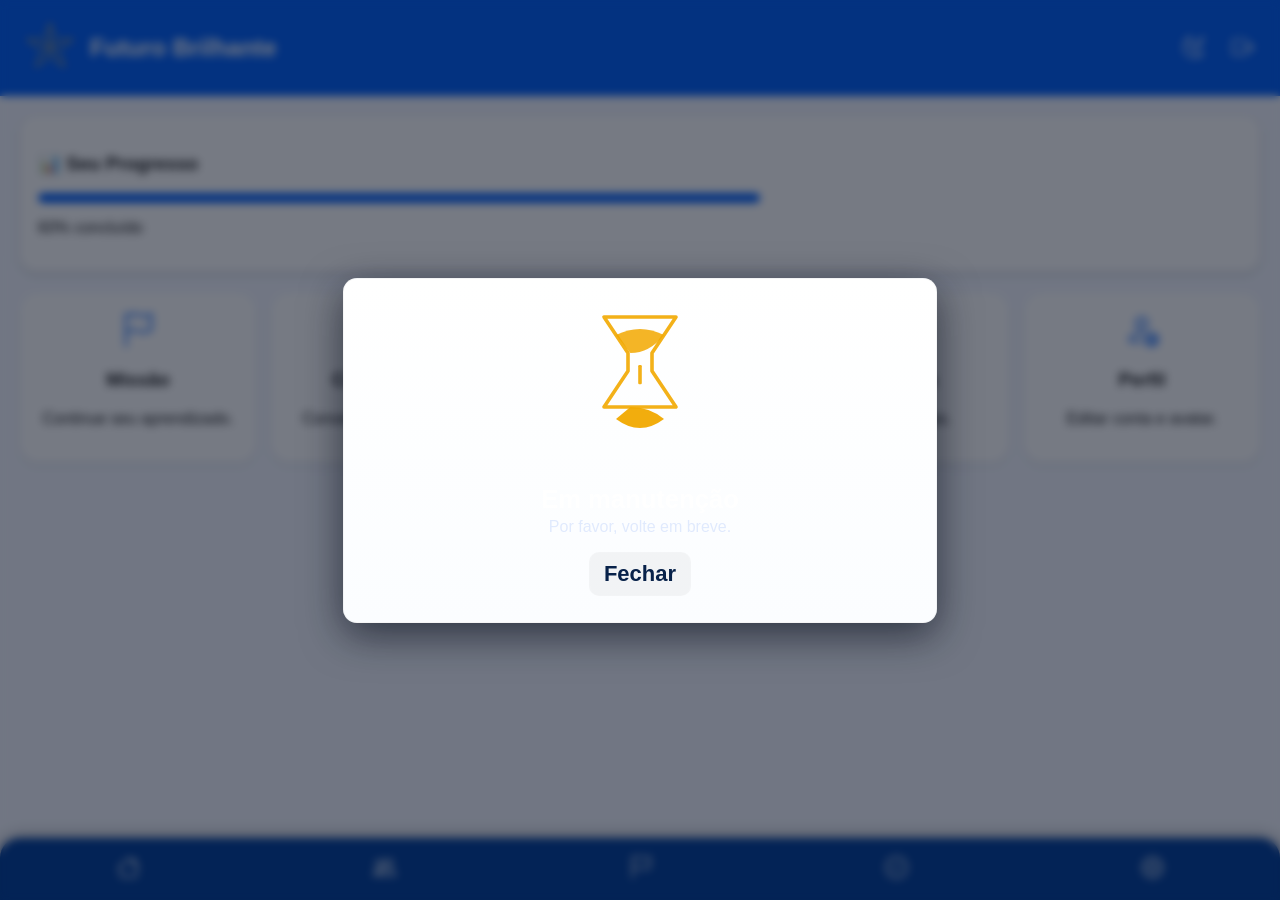
==== pagina.html @ 549ec57b "update teste" ====
<!DOCTYPE html>
<html lang="pt-BR">

<head>
    <meta charset="UTF-8">
    <meta name="viewport" content="width=device-width, initial-scale=1.0">
    <title>Futuro Brilhante </title>
    <link rel="stylesheet" href="pagina.css">
    <link rel="stylesheet" href="https://cdn.jsdelivr.net/npm/bootstrap-icons@1.11.1/font/bootstrap-icons.css">
</head>

<body>

    <header>
        <div class="logo-area">
            <a href="index.html" class="navbar-brand logo-link" id="logo-link">
                <img src="img/logo.png" width="60" alt="" class="d-inline-block align-top"> 
            </a>
            <h2>Futuro Brilhante</h2>
        </div>

        <div class="actions">
            <button id="darkToggle"><i class="bi bi-moon-stars"></i></button>
            <button id="exit"><i class="bi bi-box-arrow-right"></i></button>
        </div>
    </header>

    <div class="container">

        <!-- PROGRESSO -->
        <div class="progresso-box">
            <h3>📊 Seu Progresso</h3>
            <div class="barra">
                <div class="barra-progresso" id="progresso"></div>
            </div>
            <p id="textoProgresso">60% concluído</p>
        </div>

        <!-- CARDS -->
        <div class="grid">
            <div class="card"><i class="bi bi-flag"></i>
                <h3>Missão</h3>
                <p>Continue seu aprendizado.</p>
            </div>
            <div class="card"><i class="bi bi-people"></i>
                <h3>Comunidade</h3>
                <p>Converse e compartilhe.</p>
            </div>
            <div class="card"><i class="bi bi-patch-check"></i>
                <h3>Certificados</h3>
                <p>Veja suas conquistas.</p>
            </div>
            <div class="card"><i class="bi bi-book"></i>
                <h3>Biblioteca</h3>
                <p>Recursos extras.</p>
            </div>
            <div class="card"><i class="bi bi-person-gear"></i>
                <h3>Perfil</h3>
                <p>Editar conta e avatar.</p>
            </div>
        </div>
    </div>

    <!-- MENU MOBILE -->
    <div class="menu">
        <i class="bi bi-house"></i>
        <i class="bi bi-people"></i>
        <i class="bi bi-flag"></i>
        <i class="bi bi-patch-check"></i>
        <i class="bi bi-gear"></i>
    </div>

    <!-- ======= Componente: Manutenção (ampulheta girando) ======= -->
<section id="maintenance" class="maintenance-hidden">
  <div class="maintenance-backdrop" role="dialog" aria-modal="true" aria-label="Em manutenção">
    <div class="maintenance-card">
      <!-- SVG ampulheta animada -->
      <div class="hourglass-wrap" aria-hidden="true">
        <svg class="hourglass" viewBox="0 0 100 140" width="120" height="168" xmlns="http://www.w3.org/2000/svg">
          <!-- superior -->
          <path class="glass" d="M20 10 H80 L60 40 L60 55 L80 85 H20 L40 55 L40 40 Z" fill="none" stroke="currentColor" stroke-width="3" stroke-linejoin="round"/>
          <!-- areia superior -->
          <path class="sand-top" d="M30 25 Q50 15 70 25 Q58 40 42 40 Z" fill="currentColor" opacity="0.85"/>
          <!-- areia fundo (acumulada) -->
          <path class="sand-bottom" d="M30 95 Q50 110 70 95 Q58 85 42 85 Z" fill="currentColor" opacity="0.95"/>
          <!-- fio (areia caindo) -->
          <rect class="sand-fall" x="48.5" y="50" width="3" height="16" rx="1" fill="currentColor" />
        </svg>
      </div>

      <h2 class="maintenance-title">Em manutenção</h2>
      <p class="maintenance-text">Por favor, volte em breve.</p>

      <button id="maintenance-close" class="maintenance-btn" aria-label="Fechar aviso">Fechar</button>
    </div>
  </div>
</section>
<!-- ======= FIM componente ======= -->


    <script src="pagina.js"></script>
</body>

</html>
---- pagina.css ----
:root {
    --bg:#f4f7ff; --text:#1b1b1b; --card:#fff;
    --primary:#005ff9; --menu:#003e9b;
}

/* Dark Mode */
body.dark {
    --bg:#0d1117; --text:#e6e6e6; 
    --card:#161b22; --primary:#3c74ad; --menu:#0b2446;
}


/* Geral */
body{margin:0;font-family:Poppins,sans-serif;background:var(--bg);color:var(--text);transition:.3s}

/* Header */
header{
    background:var(--primary);color:#fff;padding:14px 20px;
    display:flex;align-items:center;justify-content:space-between;
}

.logo-area{display:flex;align-items:center;gap:10px}

.avatar{
    width:42px;height:42px;border-radius:50%;border:2px solid white;
    object-fit:cover;cursor:pointer;
}

.actions{display:flex;gap:15px}
button{background:none;border:none;color:white;font-size:22px;cursor:pointer}

/* Conteúdo */
.container{padding:20px}

/* Grid */
.grid{
    display:grid;gap:15px;
    grid-template-columns:repeat(auto-fit,minmax(160px,1fr));
}

.card{
    background:var(--card);padding:18px;border-radius:18px;text-align:center;
    box-shadow:0 4px 10px #0001;transition:.2s;transform:translateY(0)
}
.card:hover{transform:translateY(-6px);box-shadow:0 6px 18px #0003}
.card i{font-size:34px;color:var(--primary)}

/* Progresso */
.progresso-box{
    background:var(--card);padding:18px;border-radius:16px;margin-bottom:22px;
    box-shadow:0 3px 10px #0002;
}
.barra{
    height:10px;background:#ffffff44;border-radius:8px;overflow:hidden;
}
.barra-progresso{
    height:100%;width:60%;background:var(--primary);border-radius:8px;
    transition:width .8s ease;
}

/* Menu inferior estilo aplicativo */
.menu{
    position:fixed;bottom:0;width:100%;background:var(--menu);
    color:#fff;display:flex;justify-content:space-around;height:62px;
    align-items:center;border-radius:20px 20px 0 0;box-shadow:0 -3px 15px #0004;
}
.menu i{font-size:23px;cursor:pointer;transition:.2s}
.menu i:active{transform:scale(.85)}

/* ===== Manutenção: estilo ===== */
#maintenance { position: fixed; inset: 0; display: grid; place-items: center; z-index: 9999; }
.maintenance-hidden { display: none; } /* usar para esconder inicialmente */

.maintenance-backdrop {
  position: absolute; inset: 0;
  background: rgba(6, 14, 30, 0.55);
  display: grid; place-items: center; padding: 20px;
  -webkit-backdrop-filter: blur(4px); backdrop-filter: blur(4px);
}

.maintenance-card{
  width: min(540px, 92%);
  background: linear-gradient(180deg, rgba(255,255,255,0.03), rgba(255,255,255,0.02));
  border-radius: 14px;
  padding: 26px;
  text-align: center;
  color: white;
  box-shadow: 0 12px 40px rgba(2,8,23,0.6);
  border: 1px solid rgba(255,255,255,0.06);
  transform-origin: center;
  animation: floatIn .45s ease both;
}

/* Ampulheta */
.hourglass-wrap{ display:flex;justify-content:center;margin-bottom:12px; color:#ffd34d; }
.hourglass{ display:block; transform-origin:50% 50%; animation: hg-rotate 3s linear infinite; }

/* glass stroke */
.hourglass .glass{ stroke: currentColor; stroke-opacity: .9; }

/* animação da areia — alterna opacidade para dar sensação de fluxo */
.hourglass .sand-top { transform-origin: 50% 50%; animation: sand-top 3s linear infinite; transform-box: fill-box; }
.hourglass .sand-bottom { transform-origin: 50% 50%; animation: sand-bottom 3s linear infinite; transform-box: fill-box; }
.hourglass .sand-fall { animation: sand-fall 1s linear infinite; opacity: .9; }

/* texto */
.maintenance-title{ margin: 6px 0 4px; font-size: 1.6rem; color: white; }
.maintenance-text{ margin: 0 0 16px; color: #dfe9fd; opacity:.95 }

/* botão fechar */
.maintenance-btn{
  background: rgba(255,255,255,0.08);
  color: white;
  border: 1px solid rgba(255,255,255,0.08);
  padding: 8px 14px;
  border-radius: 10px;
  cursor: pointer;
  font-weight:600;
  transition: transform .15s ease, background .15s;
}
.maintenance-btn:hover{ transform: translateY(-3px); background: rgba(255,255,255,0.12) }

/* animações keyframes */
@keyframes hg-rotate{
  0%   { transform: rotate(0deg); }
  25%  { transform: rotate(6deg); }
  50%  { transform: rotate(0deg); }
  75%  { transform: rotate(-6deg); }
  100% { transform: rotate(0deg); }
}

@keyframes sand-top{
  0%   { transform: translateY(0) scaleY(1); opacity:1; }
  45%  { transform: translateY(6px) scaleY(.85); opacity:.6; }
  55%  { transform: translateY(-6px) scaleY(.6); opacity:.3; }
  100% { transform: translateY(0) scaleY(1); opacity:1; }
}
@keyframes sand-bottom{
  0%   { transform: translateY(0) scaleY(1); opacity:.2; }
  45%  { transform: translateY(-6px) scaleY(1.35); opacity:0.9; }
  55%  { transform: translateY(6px) scaleY(.9); opacity:1; }
  100% { transform: translateY(0) scaleY(1); opacity:.2; }
}
@keyframes sand-fall{
  0% { opacity: 1; transform: translateY(0) }
  50% { opacity: 0.25; transform: translateY(6px) }
  100% { opacity: 1; transform: translateY(0) }
}

@keyframes floatIn{
  from { opacity:0; transform: translateY(6px) scale(.995) }
  to   { opacity:1; transform: translateY(0) scale(1) }
}

/* adaptações para modo claro (se seu site usar variáveis) */
@media (prefers-color-scheme: light) {
  .maintenance-card{ color:#08224a; background: linear-gradient(180deg, #fff, #fbfdff); border:1px solid rgba(2,8,23,0.04); }
  .hourglass-wrap{ color: #f2a900 }
  .maintenance-btn{ color:#08224a; background: rgba(2,8,23,0.04); }
}
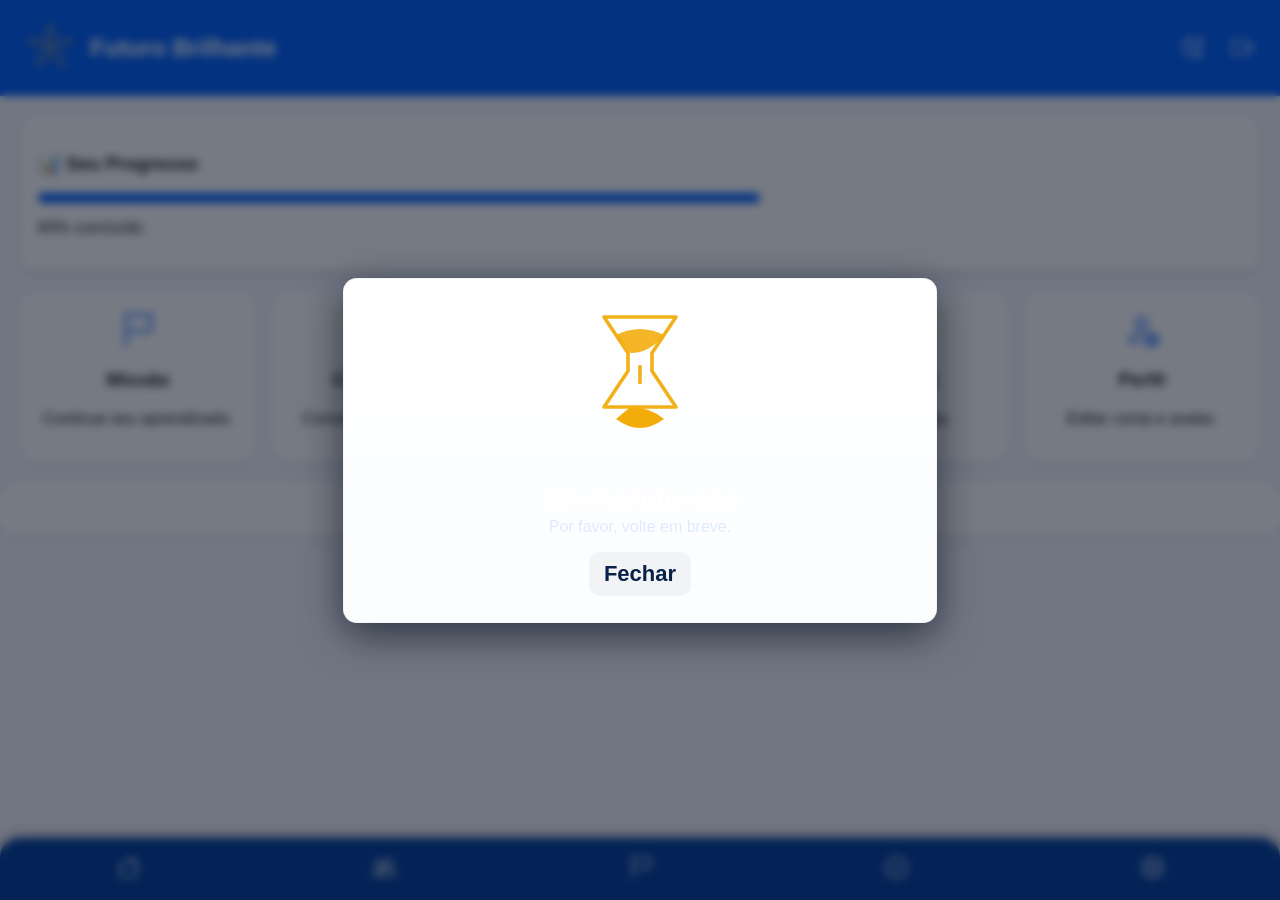
==== commit 7b85f420: "update jornada, pagina, login" ====
--- a/pagina.html
+++ b/pagina.html
@@ -70,6 +70,13 @@
         <i class="bi bi-gear"></i>
     </div>
 
+    
+  <section class="secao-retorno">
+    <div class="card">
+      <a href="index.html" class="botao-retorno">Ir para o Site Principal</a>
+    </div>
+  </section>
+
     <!-- ======= Componente: Manutenção (ampulheta girando) ======= -->
 <section id="maintenance" class="maintenance-hidden">
   <div class="maintenance-backdrop" role="dialog" aria-modal="true" aria-label="Em manutenção">
